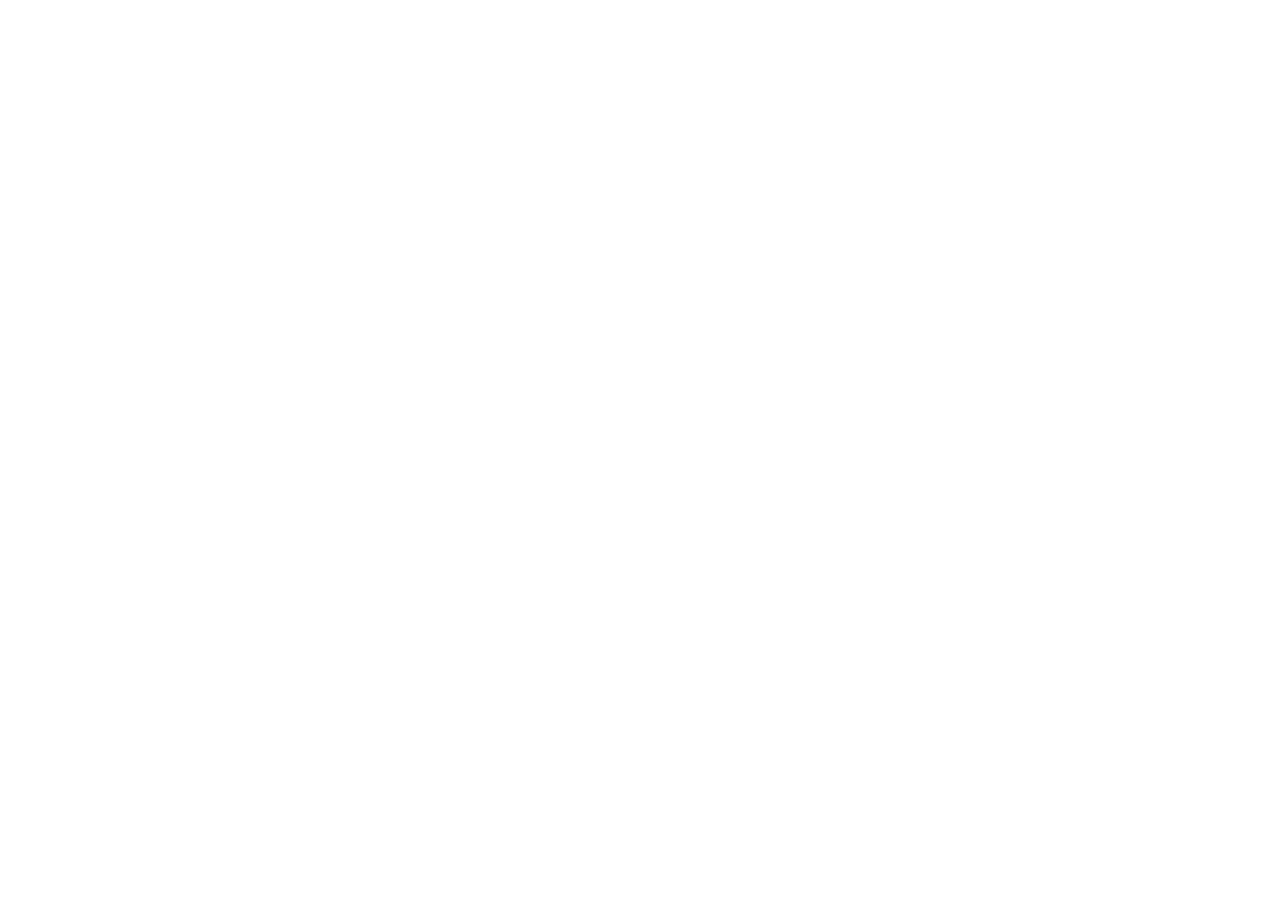
==== index.html @ 7e82e625 "initial commit" ====
<!DOCTYPE html>
<html lang="en">
<head>
    <meta charset="UTF-8">
    <meta name="viewport" content="width=device-width, initial-scale=1.0">
    <title>Rock, Paper, Scissors</title>
</head>
<body>
    <script src="script.js"></script>
</body>
</html>
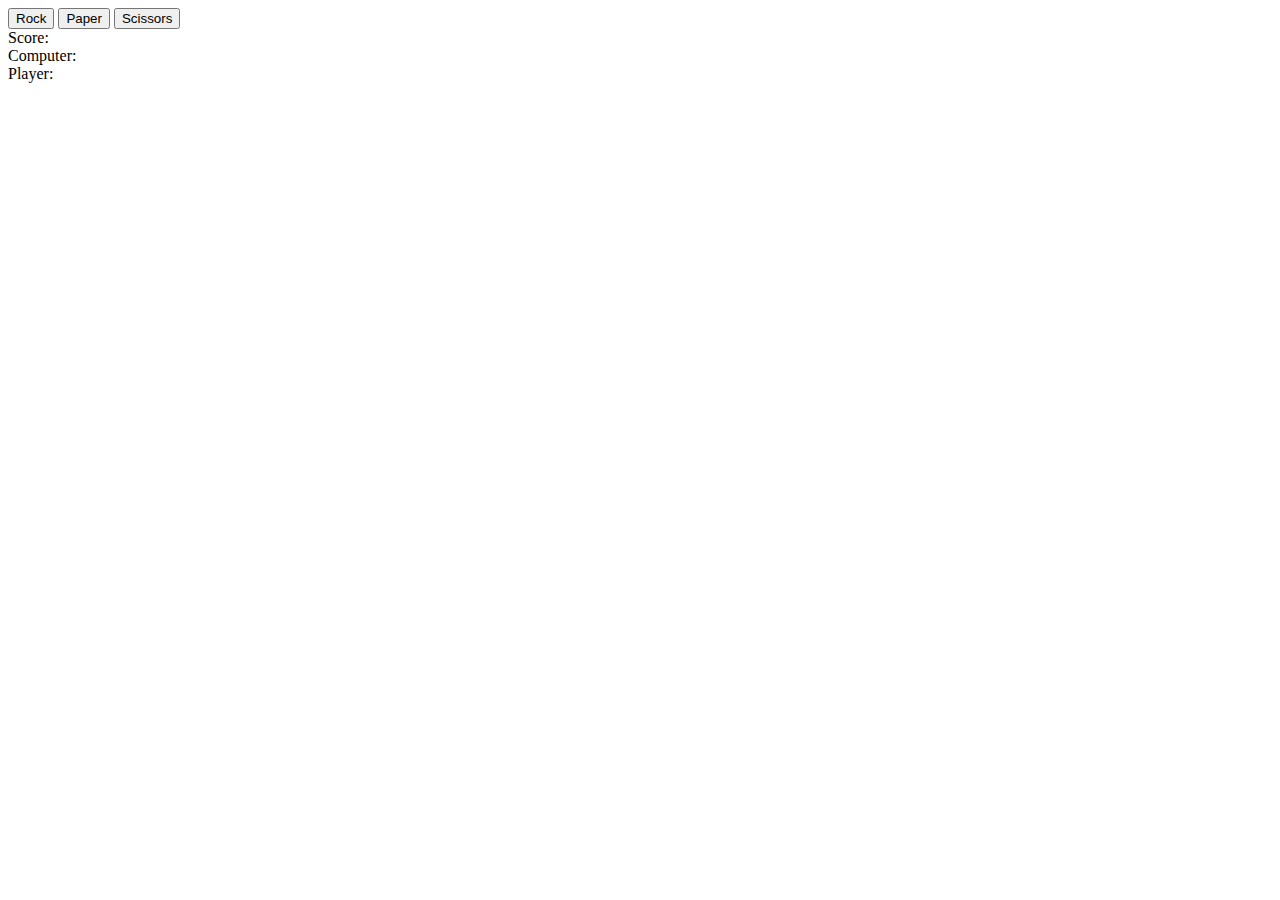
==== commit ef5d4ba5: "Play up to 5 rounds w "Rock" ONLY" ====
--- a/index.html
+++ b/index.html
@@ -6,6 +6,21 @@
     <title>Rock, Paper, Scissors</title>
 </head>
 <body>
+
+    <button class="rock">Rock</button>
+    <button class="paper">Paper</button>
+    <button class="scissors">Scissors</button>
+    <div class="score">
+        Score:
+        <br>
+        Computer:
+        <div class="computer"></div>
+        Player:
+        <div class="player"></div>
+    </div>
+    <div class="result"></div>
+
     <script src="script.js"></script>
+
 </body>
 </html>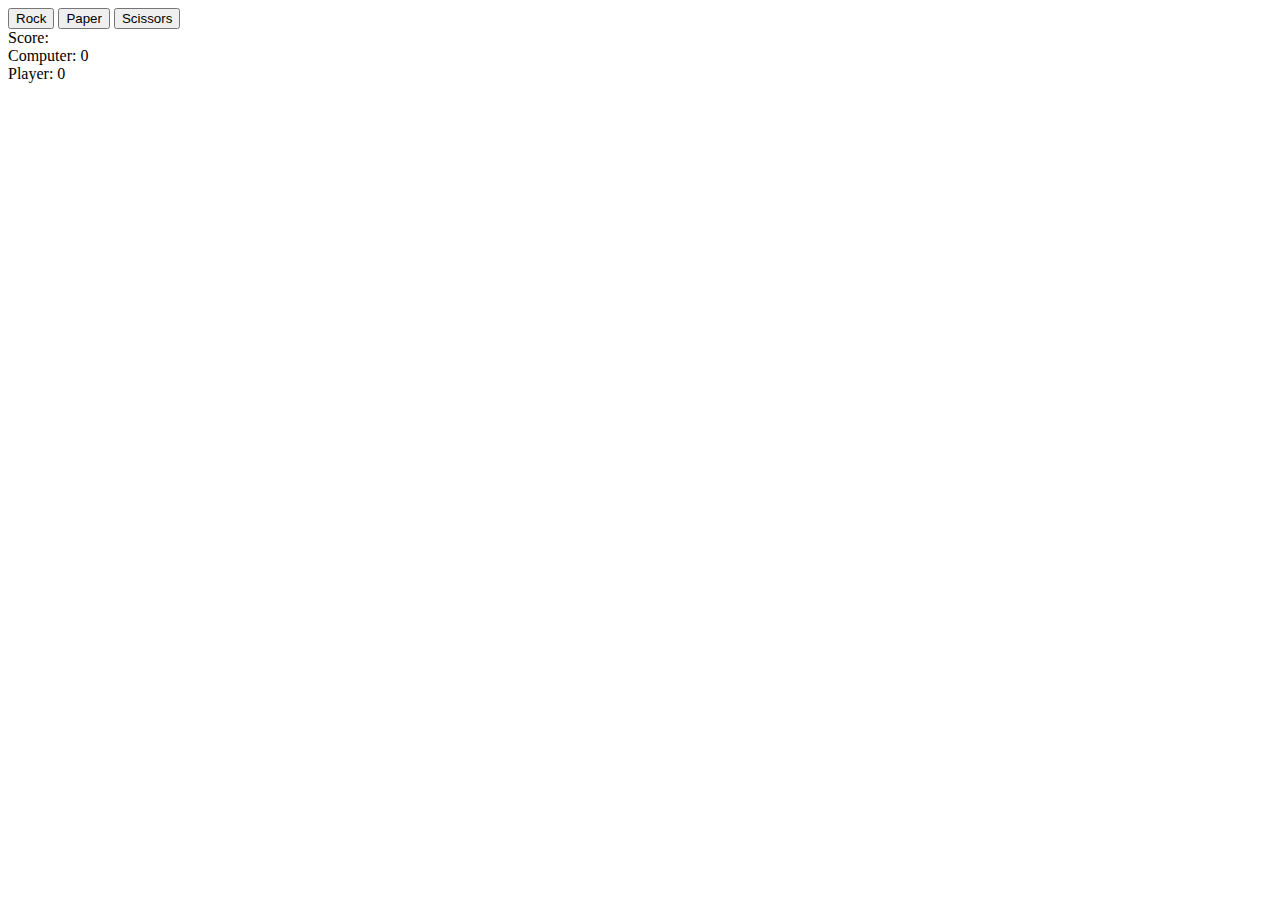
==== commit bc8d5e34: "Clean up code. Fully functional" ====
--- a/index.html
+++ b/index.html
@@ -13,10 +13,9 @@
     <div class="score">
         Score:
         <br>
-        Computer:
-        <div class="computer"></div>
-        Player:
-        <div class="player"></div>
+        Computer: <span class="computer">0</span>
+        <br>
+        Player: <span class="player">0</span>
     </div>
     <div class="result"></div>
 
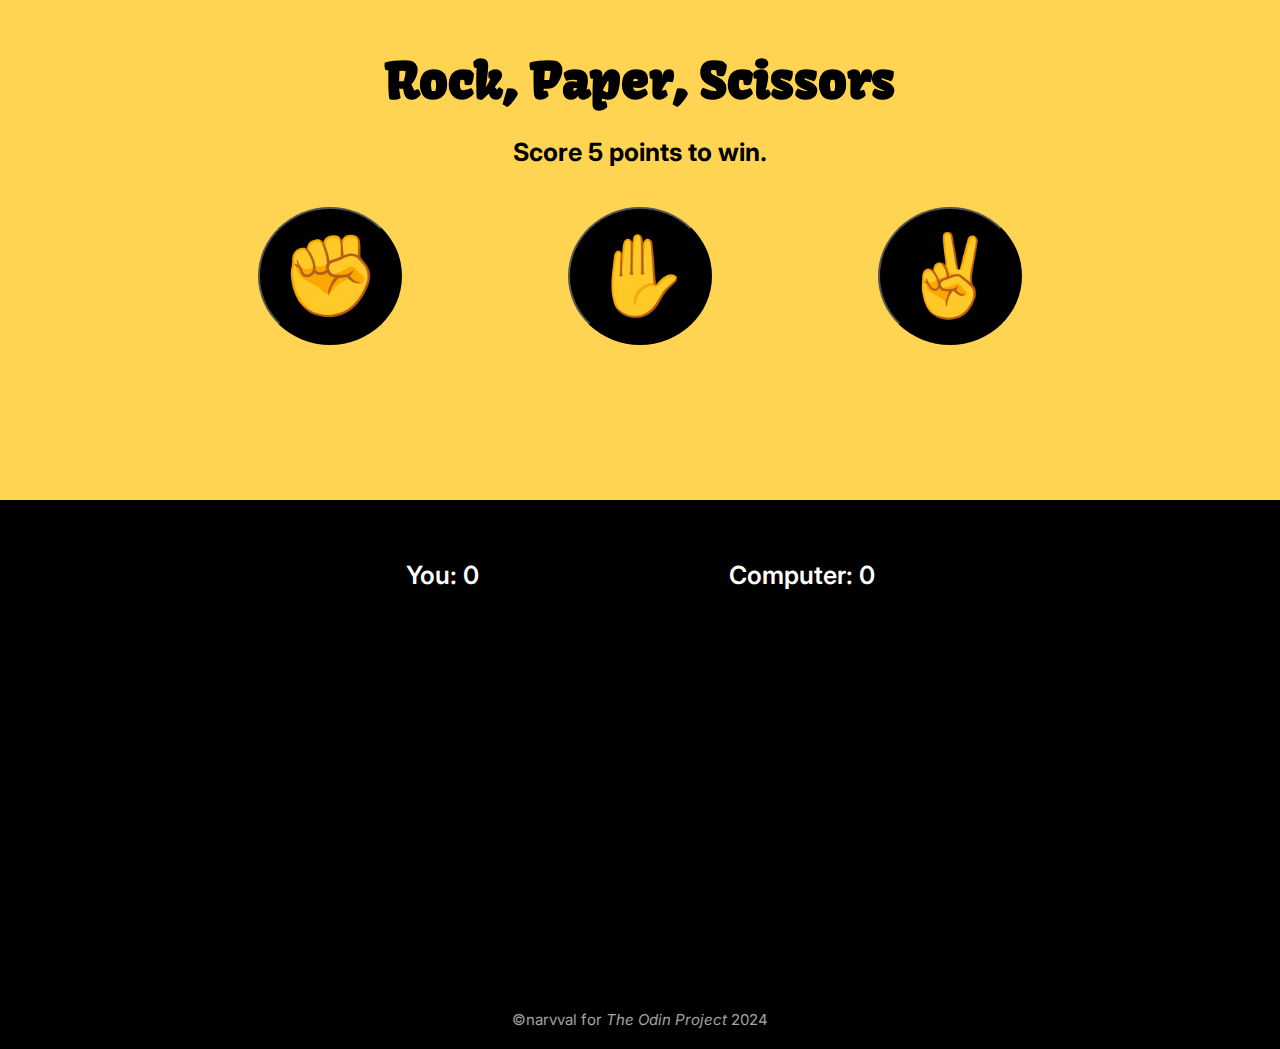
==== commit bb65cbdc: "Complete UI design (except alert/modal popup)" ====
--- a/index.html
+++ b/index.html
@@ -3,23 +3,53 @@
 <head>
     <meta charset="UTF-8">
     <meta name="viewport" content="width=device-width, initial-scale=1.0">
+    <link rel="stylesheet" href="style.css">
+    <link rel="preconnect" href="https://fonts.googleapis.com">
+    <link rel="preconnect" href="https://fonts.gstatic.com" crossorigin>
+    <link href="https://fonts.googleapis.com/css2?family=Inter:wght@400;600;700&family=Kavoon&display=swap" rel="stylesheet">
+    <script src="script.js" defer></script>
     <title>Rock, Paper, Scissors</title>
 </head>
 <body>
 
-    <button class="rock">Rock</button>
-    <button class="paper">Paper</button>
-    <button class="scissors">Scissors</button>
-    <div class="score">
-        Score:
-        <br>
-        Computer: <span class="computer">0</span>
-        <br>
-        Player: <span class="player">0</span>
+    <div class="top">
+
+        <h1 class="title">Rock, Paper, Scissors</h1>
+
+        <p class="description">Score 5 points to win.</p>
+
+        <div class="icon-btns">
+            <button class="rock">✊</button>
+            <button class="paper">✋</button>
+            <button class="scissors">✌</button>        
+        </div>
+
     </div>
-    <div class="result"></div>
 
-    <script src="script.js"></script>
+
+    <div class="bottom">
+        <div class="players">
+            <div class="player">
+                You: <span class="player-score">0</span>
+                <div class="player-icon"></div>
+            </div>
+            <div class="computer">
+                Computer: <span class="computer-score">0</span>
+                <div class="computer-icon"></div>
+            </div>
+        </div>
+
+        <div class="message">
+            <div class="result"></div>
+        </div>
+    </div>
+
+    <div class="footer">
+        ©narvval for <em>The Odin Project</em> 2024
+    </div>
+
+
+
 
 </body>
 </html>--- a/style.css
+++ b/style.css
@@ -0,0 +1,64 @@
+* {
+    margin: 0;
+}
+
+body {
+    font-family: 'Inter', sans-serif;
+    font-size: 25px;
+    background-color: #FFD452;
+}
+
+.title {
+    font-family: 'Kavoon', serif;
+    font-size: 50px;
+    margin-bottom: 25px;
+}
+
+.top {
+    text-align: center;
+    margin-top: 50px;
+    height: 50vh;
+    font-weight: 700;
+}
+
+.rock, .paper, .scissors {
+    background-color: black;
+    border-radius: 100%;
+    font-size: 80px;
+    padding: 20px;
+    margin: 40px 80px;
+}
+
+
+.bottom {
+    background-color: black;
+    color: white;
+    height: 50vh;
+    text-align: center;
+    padding-top: 60px;
+}
+
+.players {
+    display: flex;
+    justify-content: center;
+    gap: 250px;
+    font-weight: 600;
+}
+
+.player-icon, .computer-icon {
+    font-size: 80px;
+    margin-top: 30px;
+}
+
+.message {
+    margin-top: 50px;
+    font-family: 'Kavoon', serif;
+}
+
+.footer {
+    background-color: black;
+    text-align: center;
+    color: #A4A4A4;
+    font-size: 15px;
+    padding-bottom: 20px;
+}